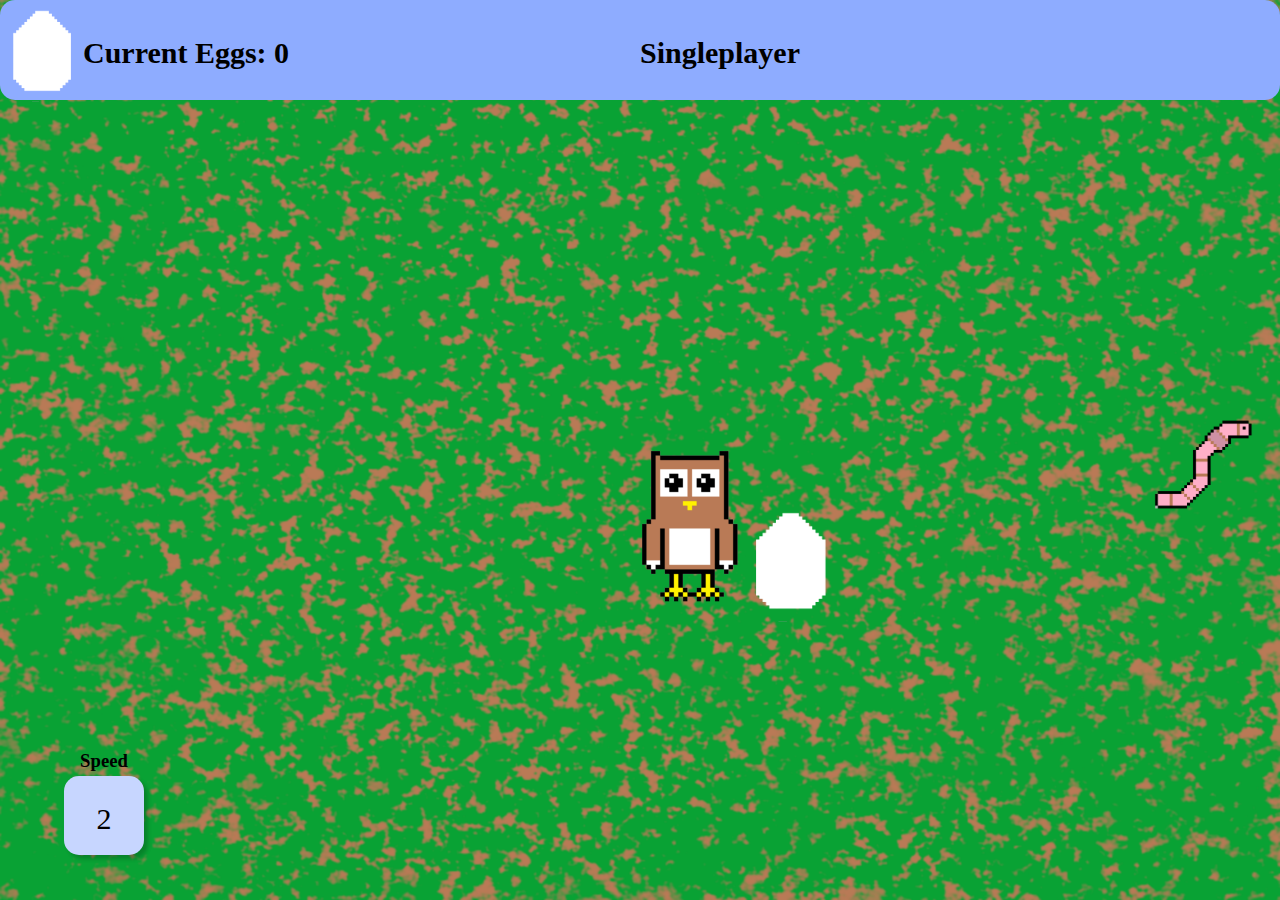
==== html/singleplayer.html @ 8fd4bd57 "Milestone 2,3,4 Upload" ====
<!DOCTYPE html>
<html>

<head>
  <title>Battle Owls</title>
  <link rel="stylesheet" href="../styles/singleplayer.css">
  <script src="../scripts/singleplayer.js"></script>
</head>

<body class="game">
  <!-- Upper game -->
  <div id="upperBar">
    <!-- Blue Bar -->
    <div id="topBar">
      <!-- Egg Counter -->
      <img id="egg-counter" src="../assets/eggs/Egg Clean.png" alt="EggCounter">
      <!-- Number of Eggs -->
      <p id="points">
        Current Eggs: 0
      </p>
      <!-- Singleplayer Text -->
      <p id="sp-text">
        Singleplayer
      </p>
    </div>
  </div>
  <div>
    <!-- Lower Game -->
    <!-- Player -->
    <div id="player">
      <img src="../assets/owls/Owl.png" alt="BattleOwl">
    </div>
    <!-- Worm -->
    <div id="worm">
      <img src="../assets/Worm.png" alt="Worm" width=100px>
    </div>
    <!-- Egg -->
    <div id="egg">
      <img src="../assets/eggs/Egg Clean.png" alt="Egg" width=100px>
    </div>
    <!-- Speed Section -->
    <div id="speedBG">
      <!-- Speed Text -->
      <h3 id="speed-title">
        Speed
      </h3>
      <!-- Speed Int -->
      <p id="speedValue">
        0
      </p>
    </div>
  </div>
</body>

</html>
---- styles/singleplayer.css ----
body,
html {
  height: 100%;
  margin: 0;
  overflow: hidden;
}

.game {
  position: relative;
  background: url(../assets/Background.png);
  background-size: 100vw 100%;
}

#upper-bar {
  position: absolute;
  width: 100vw;
  height: 102px;
}

#topBar {
  position: absolute;
  width: 100%;
  height: 100px;
  border-radius: 15px;
  background-color: rgba(142, 172, 255, 1);
}

#egg-counter {
  position: absolute;
  width: 83px;
  height: 102px;
  box-shadow: 4px, 4px, 4px, 0px, rgba(0, 0, 0, 0.2);
}

#points {
  position: absolute;
  /* width: 210px; */
  left: 83px;
  top: 5%;
  color: rgba(0, 0, 0, 1);
  font-family: 'sourcesanspro';
  font-style: normal;
  font-size: 30px;
  font-weight: bold;
  line-height: 1.2;
  letter-spacing: 0px;
  text-decoration: none;
  text-transform: none;
}

#sp-text {
  position: relative;
  left: 50%;
  top: 5%;
  color: rgba(0, 0, 0, 1);
  font-family: 'sourcesanspro';
  font-style: normal;
  font-size: 30px;
  font-weight: bold;
  line-height: 1.2;
  letter-spacing: 0px;
  text-decoration: none;
  text-transform: none;
}

#speedBG {
  position: absolute;
  width: 80px;
  height: 79px;
  left: 5vw;
  bottom: 5vh;
  border-radius: 15px;
  background-color: rgba(199, 214, 255, 1);
  box-shadow: 4px 4px 4px 0px rgba(0, 0, 0, 0.2);
}

#speed-title {
  position: relative;
  text-align: center;
  top: -5vh;
}

#speedValue {
  position: relative;
  text-align: center;
  top: -5vh;
  font-size: 30px;
}

/* Owls */

#player {
  position: absolute;
  width: 100px;
  height: 100px;
  border: 2px;
  z-index: -1;
  border-color: black;
  border-style: none;
  padding-bottom: 3.25em;
}

/* Worms */

#worm {
  position: absolute;
  width: 5.5%;
  height: 10%;
  border: 2px;
  z-index: -1;
  border-color: red;
  border-style: none;
  border-bottom-right-radius: 10em;
  border-top-left-radius: 7em;
}

/* Eggs */

#egg {
  position: absolute;
  width: 2%;
  height: 2%;
  border: 2px;
  z-index: -1;
  border-color: white;
  border-style: none;
  padding-bottom: 6em;
  padding-right: 5em;
  border-top-left-radius: 4em;
  border-top-right-radius: 4em;
  border-bottom-left-radius: 2em;
  border-bottom-right-radius: 2em;
}
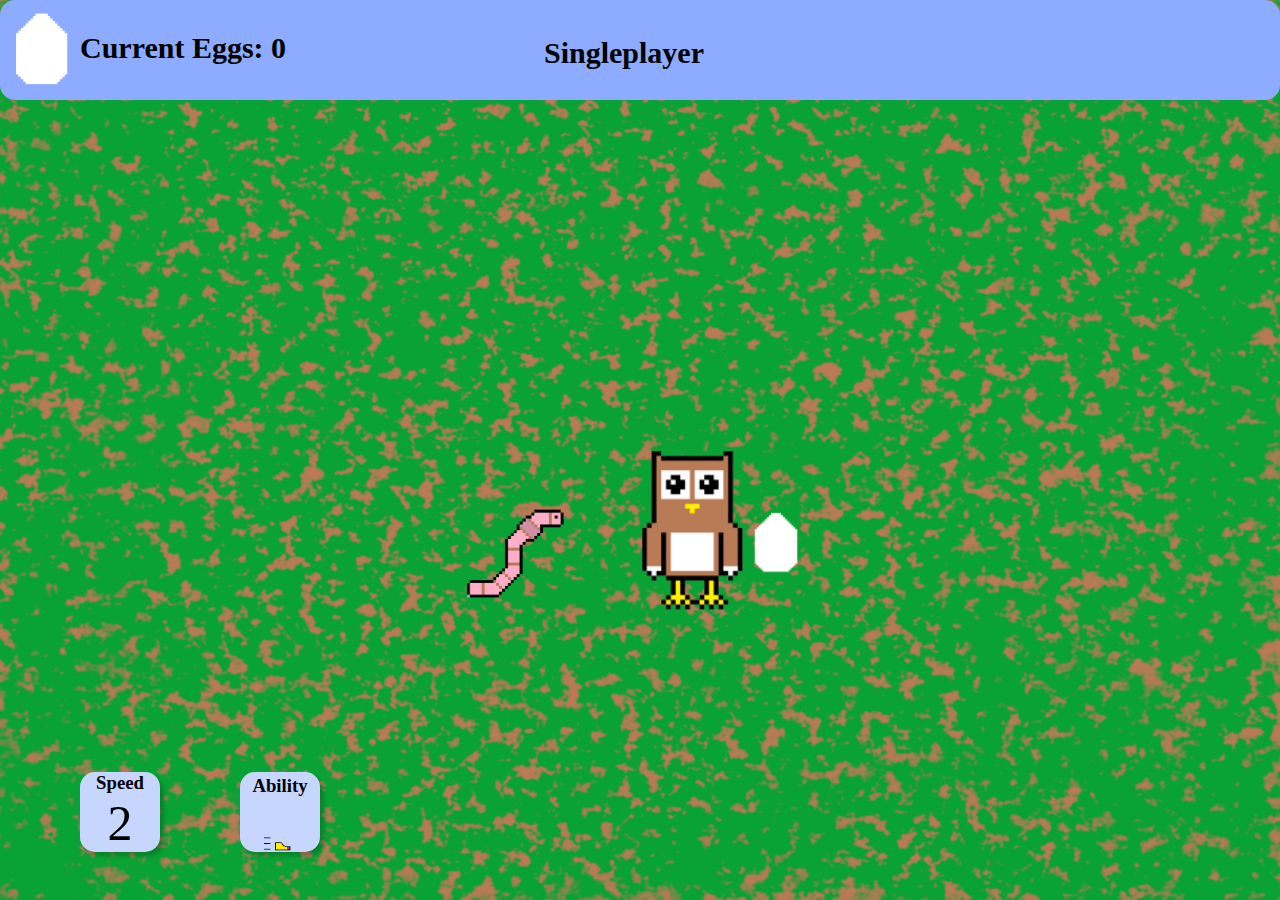
==== commit f62d4ac8: "Merge branch 'Phoenixflare1579:main' into main" ====
--- a/html/singleplayer.html
+++ b/html/singleplayer.html
@@ -3,51 +3,76 @@
 
 <head>
   <title>Battle Owls</title>
-  <link rel="stylesheet" href="../styles/singleplayer.css">
+  <link rel="stylesheet" href="../styles/singleplayer.css" />
   <script src="../scripts/singleplayer.js"></script>
+  <!-- Google tag (gtag.js) -->
+  <script async src="https://www.googletagmanager.com/gtag/js?id=G-WMYQPRQV59"></script>
+  <script>
+    window.dataLayer = window.dataLayer || [];
+    function gtag() {
+      dataLayer.push(arguments);
+    }
+    gtag("js", new Date());
+
+    gtag("config", "G-WMYQPRQV59");
+  </script>
 </head>
 
 <body class="game">
+  <!-- Game Over Menu -->
+  <div id="gameOverMenu">
+    <h2 id="gameOverTitle">Game Over</h2>
+    <button id="restartBtn">Restart</button>
+    <button id="quitBtn">Quit</button>
+  </div>
+  <!-- Pause Menu -->
+  <div id="pauseMenu">
+    <h2 id="pauseTitle">PAUSE</h2>
+    <button id="resumeBtn">Resume</button>
+    <button id="restartPBtn">Restart</button>
+    <button id="quitPBtn">Quit</button>
+  </div>
   <!-- Upper game -->
   <div id="upperBar">
     <!-- Blue Bar -->
     <div id="topBar">
       <!-- Egg Counter -->
-      <img id="egg-counter" src="../assets/eggs/Egg Clean.png" alt="EggCounter">
+      <img id="egg-counter" src="../assets/eggs/Egg Clean.png" alt="EggCounter" />
       <!-- Number of Eggs -->
-      <p id="points">
-        Current Eggs: 0
-      </p>
+      <p id="points">Current Eggs: 0</p>
       <!-- Singleplayer Text -->
-      <p id="sp-text">
-        Singleplayer
-      </p>
+      <p id="sp-text">Singleplayer</p>
     </div>
   </div>
   <div>
     <!-- Lower Game -->
     <!-- Player -->
-    <div id="player">
-      <img src="../assets/owls/Owl.png" alt="BattleOwl">
-    </div>
+    <img src="../assets/owls/Owl.png" alt="BattleOwl" id="player" />
     <!-- Worm -->
     <div id="worm">
-      <img src="../assets/Worm.png" alt="Worm" width=100px>
+      <img src="../assets/Worm.png" alt="Worm" width="100px" />
     </div>
     <!-- Egg -->
-    <div id="egg">
-      <img src="../assets/eggs/Egg Clean.png" alt="Egg" width=100px>
+    <img src="../assets/eggs/Egg Clean.png" alt="Egg" id="egg" />
+    <!-- Obstacles -->
+    <img src="../assets/Obstacle.png" alt="" id="landmine" />
+    <img src="../assets/Bomb_Obstacle.png" alt="OwlBomb" id="owlbomb" />
+    <img src="../assets/Spikes.png" alt="Spikes" id="spikes" />
+    <!-- Speed Section -->
+    <div class="speedBG">
+      <!-- Speed Text -->
+      <h3 id="speed-title">Speed</h3>
+      <!-- Speed Int -->
+      <p id="speedValue">0</p>
     </div>
-    <!-- Speed Section -->
-    <div id="speedBG">
-      <!-- Speed Text -->
-      <h3 id="speed-title">
-        Speed
-      </h3>
-      <!-- Speed Int -->
-      <p id="speedValue">
-        0
-      </p>
+    <!-- Ability Section -->
+    <div id="abilityBG">
+      <!-- Ability Section -->
+      <h3 id="ability-title">Ability</h3>
+      <!-- Ability Icon -->
+      <div id="ability">
+        <img src="../assets/Slow Time 3.png" alt="Ability" width="100%" />
+      </div>
     </div>
   </div>
 </body>
--- a/styles/singleplayer.css
+++ b/styles/singleplayer.css
@@ -14,31 +14,45 @@
 #upper-bar {
   position: absolute;
   width: 100vw;
-  height: 102px;
+  height: 6.25rem;
 }
 
 #topBar {
   position: absolute;
   width: 100%;
-  height: 100px;
+  height: 6.25rem;
   border-radius: 15px;
   background-color: rgba(142, 172, 255, 1);
 }
 
 #egg-counter {
   position: absolute;
-  width: 83px;
-  height: 102px;
+  height: 5.625rem;
   box-shadow: 4px, 4px, 4px, 0px, rgba(0, 0, 0, 0.2);
+  margin: 4px;
 }
 
 #points {
   position: absolute;
   /* width: 210px; */
-  left: 83px;
+  left: 5rem;
+  color: rgba(0, 0, 0, 1);
+  font-family: "sourcesanspro";
+  font-style: normal;
+  font-size: 30px;
+  font-weight: bold;
+  line-height: 1.2;
+  letter-spacing: 0px;
+  text-decoration: none;
+  text-transform: none;
+}
+
+#sp-text {
+  position: absolute;
+  right: 45%;
   top: 5%;
   color: rgba(0, 0, 0, 1);
-  font-family: 'sourcesanspro';
+  font-family: "sourcesanspro";
   font-style: normal;
   font-size: 30px;
   font-weight: bold;
@@ -46,29 +60,15 @@
   letter-spacing: 0px;
   text-decoration: none;
   text-transform: none;
-}
-
-#sp-text {
-  position: relative;
-  left: 50%;
-  top: 5%;
-  color: rgba(0, 0, 0, 1);
-  font-family: 'sourcesanspro';
-  font-style: normal;
-  font-size: 30px;
-  font-weight: bold;
-  line-height: 1.2;
-  letter-spacing: 0px;
-  text-decoration: none;
-  text-transform: none;
-}
-
-#speedBG {
-  position: absolute;
-  width: 80px;
-  height: 79px;
-  left: 5vw;
-  bottom: 5vh;
+  text-align: center;
+}
+
+.speedBG {
+  position: absolute;
+  width: 5rem;
+  height: 5rem;
+  left: 5rem;
+  bottom: 3rem;
   border-radius: 15px;
   background-color: rgba(199, 214, 255, 1);
   box-shadow: 4px 4px 4px 0px rgba(0, 0, 0, 0.2);
@@ -77,27 +77,73 @@
 #speed-title {
   position: relative;
   text-align: center;
-  top: -5vh;
+  margin: 0;
 }
 
 #speedValue {
   position: relative;
   text-align: center;
-  top: -5vh;
-  font-size: 30px;
+  font-size: 50px;
+  margin: 0;
+}
+
+#abilityBG {
+  position: absolute;
+  width: 5rem;
+  height: 5rem;
+  left: 15rem;
+  bottom: 3rem;
+  border-radius: 15px;
+  background-color: rgba(199, 214, 255, 1);
+  box-shadow: 4px 4px 4px 0px rgba(0, 0, 0, 0.2);
+}
+
+#ability-title {
+  position: relative;
+  text-align: center;
+  bottom: 20%;
+}
+
+#ability {
+  position: relative;
+  bottom: 30%;
+}
+
+/* Obstacles */
+
+#landmine {
+  position: absolute;
+  border: 2px;
+  z-index: -1;
+  border-color: red;
+  border-style: none;
+}
+
+#owlbomb {
+  position: absolute;
+  border: 2px;
+  z-index: -1;
+  border-color: black;
+  border-style: none;
+}
+
+#spikes {
+  position: absolute;
+  border: 2px;
+  z-index: -1;
+  border-color: black;
+  border-style: none;
 }
 
 /* Owls */
 
 #player {
   position: absolute;
-  width: 100px;
-  height: 100px;
+  height: 10rem;
   border: 2px;
   z-index: -1;
   border-color: black;
   border-style: none;
-  padding-bottom: 3.25em;
 }
 
 /* Worms */
@@ -117,17 +163,173 @@
 /* Eggs */
 
 #egg {
-  position: absolute;
-  width: 2%;
-  height: 2%;
+  position: relative;
+  height: 75px;
   border: 2px;
   z-index: -1;
   border-color: white;
   border-style: none;
-  padding-bottom: 6em;
-  padding-right: 5em;
-  border-top-left-radius: 4em;
-  border-top-right-radius: 4em;
-  border-bottom-left-radius: 2em;
-  border-bottom-right-radius: 2em;
+  margin: 5px;
+}
+
+/******************* Game Over Menu**********************/
+
+#gameOverMenu {
+  display: flex;
+  position: absolute;
+  width: 486px;
+  height: 600px;
+  left: 50%;
+  top: 50%;
+  transform: translate(-50%, -50%);
+  border-radius: 15px;
+  background-color: rgba(0, 0, 0, 0.5);
+  border: 1px solid rgba(255, 255, 255, 1);
+  align-items: center;
+  flex-direction: column;
+  align-content: stretch;
+  flex-wrap: nowrap;
+  justify-content: flex-start;
+}
+
+#gameOverTitle {
+  /* box-shadow: 4px 4px 4px 0px rgba(0, 0, 0, 0.2); */
+  color: rgba(255, 255, 255, 1);
+  font-family: "sourcesanspro";
+  font-style: normal;
+  font-size: 40px;
+  font-weight: bold;
+  line-height: 1.2;
+  letter-spacing: 0px;
+  text-decoration: none;
+  text-transform: none;
+  text-align: center;
+  margin: 0;
+  margin-top: 15%;
+}
+
+#restartBtn {
+  width: 254px;
+  height: 74px;
+  border-radius: 15px;
+  background-color: rgba(142, 172, 255, 1);
+  box-shadow: 4px 4px 4px 0px rgba(0, 0, 0, 0.2);
+  border-style: none;
+  font-family: "Tiro Telugu";
+  font-style: normal;
+  font-size: 36px;
+  font-weight: bold;
+  line-height: 1.2;
+  text-decoration: none;
+  text-transform: none;
+  color: rgba(0, 0, 0, 1);
+  margin-top: 20%;
+}
+
+#quitBtn {
+  width: 254px;
+  height: 74px;
+  border-radius: 15px;
+  background-color: rgba(142, 172, 255, 1);
+  box-shadow: 4px 4px 4px 0px rgba(0, 0, 0, 0.2);
+  border-style: none;
+  font-family: "Tiro Telugu";
+  font-style: normal;
+  font-size: 36px;
+  font-weight: bold;
+  line-height: 1.2;
+  text-decoration: none;
+  text-transform: none;
+  color: rgba(0, 0, 0, 1);
+  margin-top: 10%;
+}
+
+/********************Pause Menu*********************/
+
+#pauseMenu {
+  display: flex;
+  position: absolute;
+  width: 486px;
+  height: 600px;
+  left: 50%;
+  top: 50%;
+  transform: translate(-50%, -50%);
+  border-radius: 15px;
+  background-color: rgba(0, 0, 0, 0.5);
+  border: 1px solid rgba(255, 255, 255, 1);
+  align-items: center;
+  flex-direction: column;
+  align-content: stretch;
+  flex-wrap: nowrap;
+  justify-content: flex-start;
+}
+
+#pauseTitle {
+  /* box-shadow: 4px 4px 4px 0px rgba(0, 0, 0, 0.2); */
+  color: rgba(255, 255, 255, 1);
+  font-family: "sourcesanspro";
+  font-style: normal;
+  font-size: 40px;
+  font-weight: bold;
+  line-height: 1.2;
+  letter-spacing: 0px;
+  text-decoration: none;
+  text-transform: none;
+  text-align: center;
+  margin: 0;
+  margin-top: 15%;
+}
+
+#resumeBtn {
+  width: 254px;
+  height: 74px;
+  border-radius: 12px;
+  background-color: rgba(142, 172, 255, 1);
+  box-shadow: 4px 4px 4px 0px rgba(0, 0, 0, 0.2);
+  border-style: none;
+  font-family: "Tiro Telugu";
+  font-style: normal;
+  font-size: 36px;
+  font-weight: bold;
+  line-height: 1.2;
+  text-decoration: none;
+  text-transform: none;
+  color: rgba(0, 0, 0, 1);
+  margin-top: 20%;
+}
+
+#restartPBtn {
+  width: 254px;
+  height: 74px;
+  border-radius: 15px;
+  background-color: rgba(142, 172, 255, 1);
+  box-shadow: 4px 4px 4px 0px rgba(0, 0, 0, 0.2);
+  border-style: none;
+  font-family: "Tiro Telugu";
+  font-style: normal;
+  font-size: 36px;
+  font-weight: bold;
+  line-height: 1.2;
+  text-decoration: none;
+  text-transform: none;
+  color: rgba(0, 0, 0, 1);
+  margin-top: 15%;
+}
+
+#quitPBtn {
+  width: 254px;
+  height: 74px;
+  border-radius: 15px;
+  background-color: rgba(142, 172, 255, 1);
+  box-shadow: 4px 4px 4px 0px rgba(0, 0, 0, 0.2);
+  border-style: none;
+  font-family: "Tiro Telugu";
+  font-style: normal;
+  font-size: 36px;
+  font-weight: bold;
+  line-height: 1.2;
+  text-decoration: none;
+  text-transform: none;
+  color: rgba(0, 0, 0, 1);
+  margin-top: 10%;
 }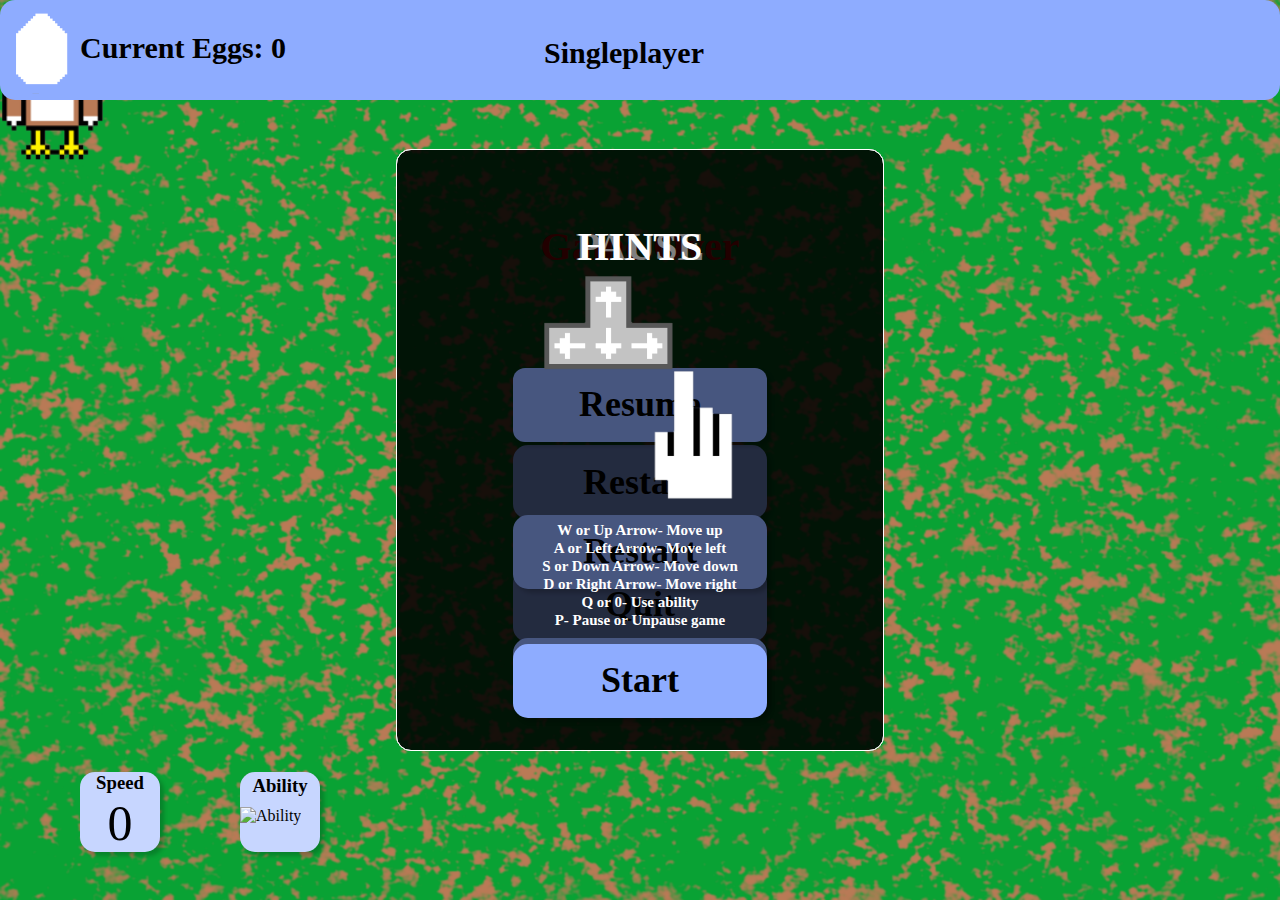
==== commit bb63bab1: "Final updates prior to release" ====
--- a/html/singleplayer.html
+++ b/html/singleplayer.html
@@ -22,6 +22,9 @@
   <!-- Game Over Menu -->
   <div id="gameOverMenu">
     <h2 id="gameOverTitle">Game Over</h2>
+    <p id="textXP"> <br></p>
+    <p id="textLevel"> <br></p>
+    <p id="textHighScore"> </p>  
     <button id="restartBtn">Restart</button>
     <button id="quitBtn">Quit</button>
   </div>
@@ -31,6 +34,20 @@
     <button id="resumeBtn">Resume</button>
     <button id="restartPBtn">Restart</button>
     <button id="quitPBtn">Quit</button>
+  </div>
+  <!-- Hint Menu -->
+  <div id="hintMenu">
+    <h2 id="hintTitle">HINTS</h2>
+    <img id="keyboardHint" src="../assets/Hint.png" alt="Hint" width=40%/>
+    <p id="textHint">
+      W or Up Arrow- Move up <br>
+      A or Left Arrow- Move left <br>
+      S or Down Arrow- Move down <br>
+      D or Right Arrow- Move right <br>
+      Q or 0- Use ability <br>
+      P- Pause or Unpause game <br>
+    </p>
+    <button id="startBtn">Start</button>
   </div>
   <!-- Upper game -->
   <div id="upperBar">
@@ -42,6 +59,8 @@
       <p id="points">Current Eggs: 0</p>
       <!-- Singleplayer Text -->
       <p id="sp-text">Singleplayer</p>
+      <!-- Player Name -->
+      <p id="playerID" class="playerID"> </p>
     </div>
   </div>
   <div>
@@ -76,5 +95,4 @@
     </div>
   </div>
 </body>
-
 </html>--- a/styles/singleplayer.css
+++ b/styles/singleplayer.css
@@ -36,6 +36,21 @@
   position: absolute;
   /* width: 210px; */
   left: 5rem;
+  color: rgba(0, 0, 0, 1);
+  font-family: "sourcesanspro";
+  font-style: normal;
+  font-size: 30px;
+  font-weight: bold;
+  line-height: 1.2;
+  letter-spacing: 0px;
+  text-decoration: none;
+  text-transform: none;
+}
+
+#playerID {
+  position: absolute;
+  /* width: 210px; */
+  left: 105rem;
   color: rgba(0, 0, 0, 1);
   font-family: "sourcesanspro";
   font-style: normal;
@@ -107,6 +122,7 @@
 #ability {
   position: relative;
   bottom: 30%;
+  height: 70%;
 }
 
 /* Obstacles */
@@ -145,6 +161,7 @@
   border-color: black;
   border-style: none;
 }
+
 
 /* Worms */
 
@@ -194,7 +211,7 @@
 
 #gameOverTitle {
   /* box-shadow: 4px 4px 4px 0px rgba(0, 0, 0, 0.2); */
-  color: rgba(255, 255, 255, 1);
+  color: darkred;
   font-family: "sourcesanspro";
   font-style: normal;
   font-size: 40px;
@@ -223,7 +240,7 @@
   text-decoration: none;
   text-transform: none;
   color: rgba(0, 0, 0, 1);
-  margin-top: 20%;
+  margin-top: 10%;
 }
 
 #quitBtn {
@@ -242,7 +259,46 @@
   text-transform: none;
   color: rgba(0, 0, 0, 1);
   margin-top: 10%;
-}
+} 
+
+#textXP {
+  color: rgba(255, 255, 255, 1);
+  font-family: "sourcesanspro";
+  font-style: normal;
+  font-size: 15px;
+  font-weight: bold;
+  line-height: 1.2;
+  letter-spacing: 0px;
+  text-decoration: none;
+  text-transform: none;
+  text-align: center;
+}  
+
+#textLevel {
+  color: rgba(255, 255, 255, 1);
+  font-family: "sourcesanspro";
+  font-style: normal;
+  font-size: 15px;
+  font-weight: bold;
+  line-height: 1.2;
+  letter-spacing: 0px;
+  text-decoration: none;
+  text-transform: none;
+  text-align: center;
+}  
+
+#textHighScore {
+  color: rgba(255, 255, 255, 1);
+  font-family: "sourcesanspro";
+  font-style: normal;
+  font-size: 15px;
+  font-weight: bold;
+  line-height: 1.2;
+  letter-spacing: 0px;
+  text-decoration: none;
+  text-transform: none;
+  text-align: center;
+} 
 
 /********************Pause Menu*********************/
 
@@ -332,4 +388,67 @@
   text-transform: none;
   color: rgba(0, 0, 0, 1);
   margin-top: 10%;
-}+}
+/***********************Hint Menu*************************/
+#hintMenu {
+  display: flex;
+  position: absolute;
+  width: 486px;
+  height: 600px;
+  left: 50%;
+  top: 50%;
+  transform: translate(-50%, -50%);
+  border-radius: 15px;
+  background-color: rgba(0, 0, 0, 0.5);
+  border: 1px solid rgba(255, 255, 255, 1);
+  align-items: center;
+  flex-direction: column;
+  align-content: stretch;
+  flex-wrap: nowrap;
+  justify-content: flex-start;
+}
+
+#hintTitle {
+  color: rgba(255, 255, 255, 1);
+  font-family: "sourcesanspro";
+  font-style: normal;
+  font-size: 40px;
+  font-weight: bold;
+  line-height: 1.2;
+  letter-spacing: 0px;
+  text-decoration: none;
+  text-transform: none;
+  text-align: center;
+  margin: 0;
+  margin-top: 15%;
+} 
+
+#textHint {
+  color: rgba(255, 255, 255, 1);
+  font-family: "sourcesanspro";
+  font-style: normal;
+  font-size: 15px;
+  font-weight: bold;
+  line-height: 1.2;
+  letter-spacing: 0px;
+  text-decoration: none;
+  text-transform: none;
+  text-align: center;
+} 
+
+#startBtn {
+  width: 254px;
+  height: 74px;
+  border-radius: 15px;
+  background-color: rgba(142, 172, 255, 1);
+  box-shadow: 4px 4px 4px 0px rgba(0, 0, 0, 0.2);
+  border-style: none;
+  font-family: "Tiro Telugu";
+  font-style: normal;
+  font-size: 36px;
+  font-weight: bold;
+  line-height: 1.2;
+  text-decoration: none;
+  text-transform: none;
+  color: rgba(0, 0, 0, 1);
+} 
